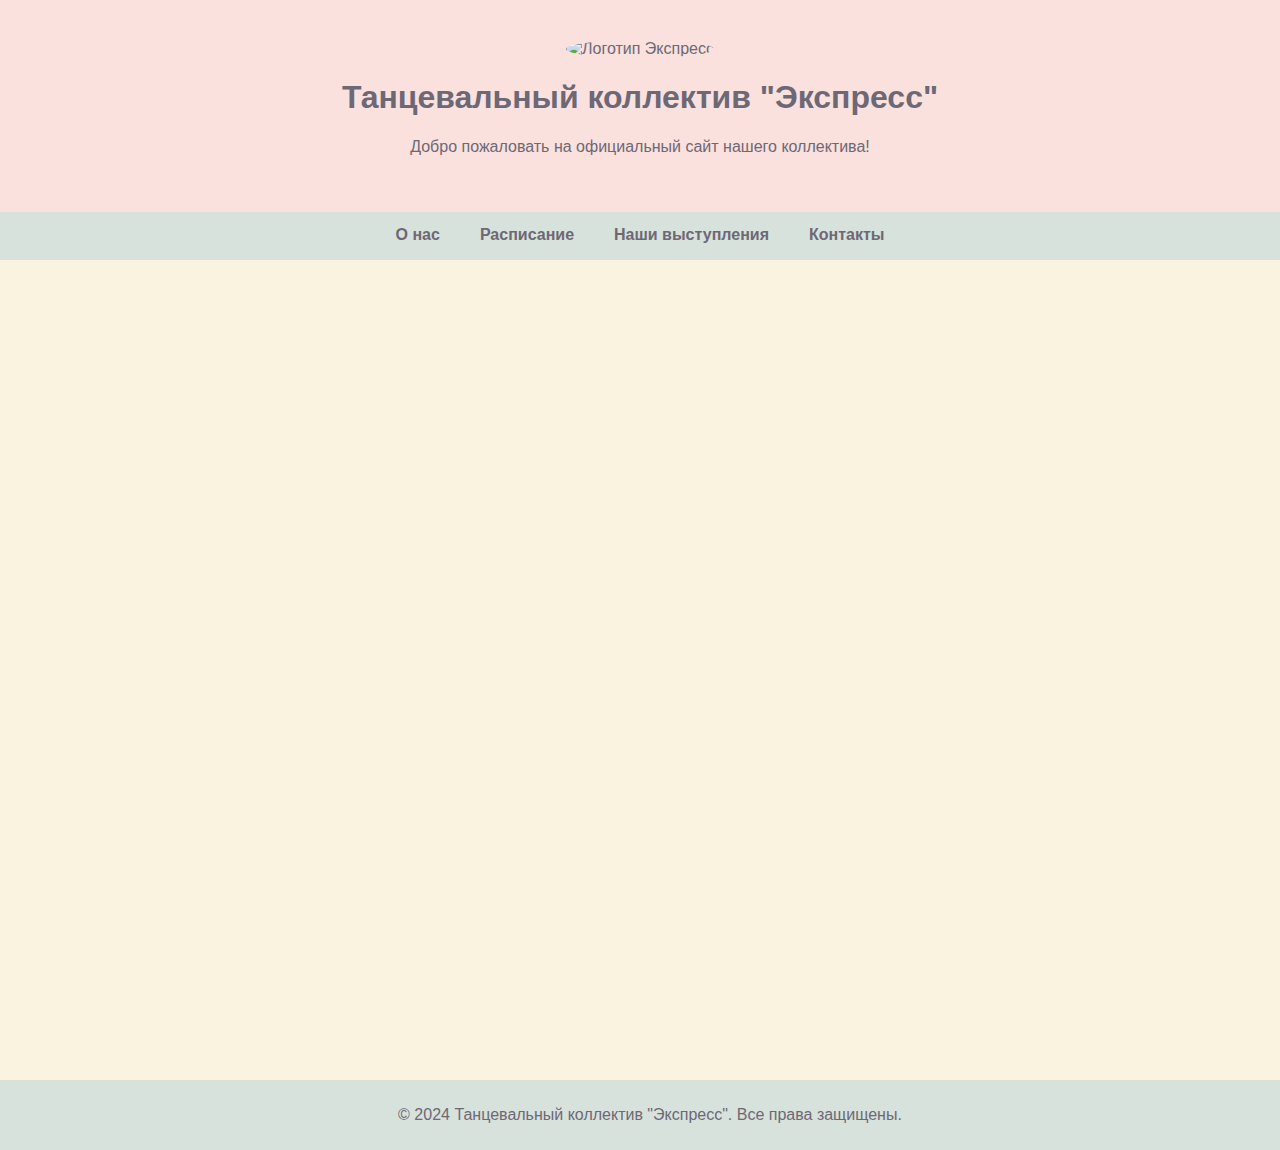
==== first_try.html @ 5ff7989e "Add files via upload" ====
<!DOCTYPE html>
<html lang="ru">
<head>
    <meta charset="UTF-8">
    <meta name="viewport" content="width=device-width, initial-scale=1.0">
    <title>Танцевальный коллектив Экспресс</title>
    <style>
        body {
            font-family: 'Segoe UI', Tahoma, Geneva, Verdana, sans-serif;
            background-color: #FAF3E0;
            color: #555;
            margin: 0;
            padding: 0;
            overflow-x: hidden;
        }
        header {
            background-color: #F2D7D5;
            color: #6D6875;
            padding: 40px;
            text-align: center;
            transition: background-color 1s ease;
        }
        header img {
            width: 100px;
            border-radius: 50%;
            animation: fadeIn 2s ease-in-out;
        }
        nav {
            display: flex;
            justify-content: center;
            background-color: #D8E2DC;
            flex-wrap: wrap; /* Адаптивное меню */
        }
        nav a {
            color: #6D6875;
            padding: 14px 20px;
            text-decoration: none;
            text-align: center;
            font-weight: bold;
            transition: color 0.3s ease, border-bottom 0.3s ease;
            border-bottom: 2px solid transparent;
        }
        nav a:hover {
            background-color: #FAE1DD;
            color: #555;
            transform: scale(1.1);
        }
        section {
            padding: 20px;
            margin: 20px;
            background-color: #FFE5D9;
            border-radius: 10px;
            opacity: 0;
            transform: translateY(20px);
            transition: all 0.8s ease;
        }
        h2 {
            color: #6D6875;
        }
        footer {
            background-color: #D8E2DC;
            color: #6D6875;
            text-align: center;
            padding: 10px;
            position: relative;
            width: 100%;
            bottom: 0;
        }
        .image-container {
            text-align: center;
            margin: 20px 0;
        }
        .image-container img {
            width: 100%;
            max-width: 300px;
            border-radius: 10px;
            transform: scale(0.9);
            transition: transform 0.4s ease;
        }
        .image-container img:hover {
            transform: scale(1.05);
        }
        a {
            color: #6D6875;
            text-decoration: none;
            font-weight: bold;
            transition: color 0.3s ease, border-bottom 0.3s ease;
            border-bottom: 2px solid transparent;
        }
        a:hover {
            color: #B5838D;
            border-bottom: 2px solid #B5838D;
        }
        @media (max-width: 768px) {
            header img {
                width: 80px;
            }
            nav a {
                padding: 10px;
                font-size: 16px;
            }
            .image-container img {
                max-width: 200px;
            }
        }
        @keyframes fadeIn {
            from {
                opacity: 0;
            }
            to {
                opacity: 1;
            }
        }
    </style>
</head>
<body>
    <header id="header">
        <img src="logo.jpg" alt="Логотип Экспресс">
        <h1>Танцевальный коллектив "Экспресс"</h1>
        <p>Добро пожаловать на официальный сайт нашего коллектива!</p>
    </header>

    <nav>
        <a href="#about">О нас</a>
        <a href="#schedule">Расписание</a>
        <a href="#performances">Наши выступления</a>
        <a href="#contact">Контакты</a>
    </nav>

    <section id="about">
        <h2>О нас</h2>
        <div class="image-container">
            <img src="about.jpg" alt="О коллективе">
        </div>
        <p>Танцевальный коллектив "Экспресс" — это группа талантливых танцоров, выступающих на различных мероприятиях и фестивалях.</p>
    </section>

    <section id="schedule">
        <h2>Расписание</h2>
        <div class="image-container">
            <img src="schedule.jpg" alt="Расписание">
        </div>
        <p>Здесь будет информация о нашем графике тренировок и репетиций.</p>
    </section>

    <section id="performances">
        <h2>Наши выступления</h2>
        <div class="image-container">
            <img src="performances.jpg" alt="Наши выступления">
        </div>
        <p>Скоро вы сможете узнать о предстоящих и прошедших выступлениях "Экспресс".</p>
    </section>

    <section id="contact">
        <h2>Контакты</h2>
        <div class="image-container">
            <img src="contact.jpg" alt="Контакты">
        </div>
        <p>Свяжитесь с нами по email: express@example.com</p>
    </section>

    <footer>
        <p>&copy; 2024 Танцевальный коллектив "Экспресс". Все права защищены.</p>
    </footer>

    <script>
        // Анимация при прокрутке страницы
        document.addEventListener('scroll', function () {
            const sections = document.querySelectorAll('section');
            const triggerHeight = window.innerHeight * 0.8;

            sections.forEach(section => {
                const sectionTop = section.getBoundingClientRect().top;

                if (sectionTop < triggerHeight) {
                    section.style.opacity = '1';
                    section.style.transform = 'translateY(0)';
                }
            });
        });

        // Анимация при наведении на заголовок
        const header = document.getElementById('header');
        header.addEventListener('mouseover', () => {
            header.style.backgroundColor = '#FAE1DD';
        });

        header.addEventListener('mouseout', () => {
            header.style.backgroundColor = '#F2D7D5';
        });
    </script>
</body>
</html>
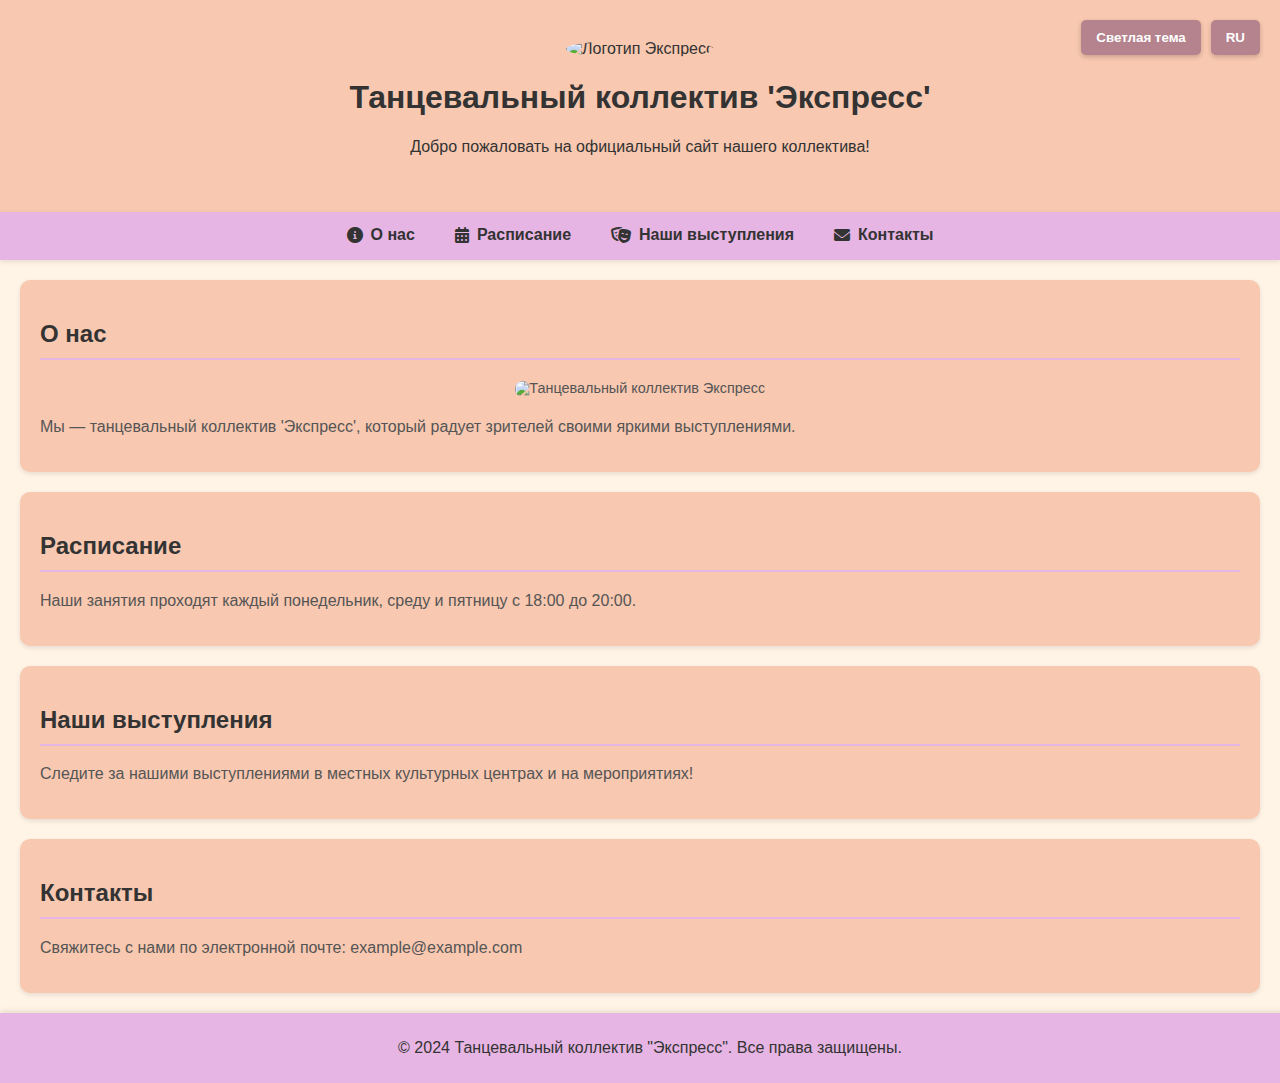
==== commit 3819d8d8: "Add files via upload" ====
--- a/first_try.html
+++ b/first_try.html
@@ -4,72 +4,121 @@
     <meta charset="UTF-8">
     <meta name="viewport" content="width=device-width, initial-scale=1.0">
     <title>Танцевальный коллектив Экспресс</title>
+    <link rel="stylesheet" href="https://cdnjs.cloudflare.com/ajax/libs/font-awesome/6.0.0-beta3/css/all.min.css">
     <style>
         body {
             font-family: 'Segoe UI', Tahoma, Geneva, Verdana, sans-serif;
-            background-color: #FAF3E0;
+            background-color: #FFF4E6; /* Светлый кремовый фон */
             color: #555;
             margin: 0;
             padding: 0;
             overflow-x: hidden;
-        }
+            transition: background-color 0.3s ease, color 0.3s ease; /* Плавный переход цвета фона и текста */
+        }
+
         header {
-            background-color: #F2D7D5;
-            color: #6D6875;
+            background-color: #F8C8B0; /* Персиковый */
+            color: #333;
             padding: 40px;
             text-align: center;
-            transition: background-color 1s ease;
-        }
+            transition: background-color 1s ease, color 1s ease; /* Плавный переход цветов */
+            box-shadow: 0 2px 10px rgba(0, 0, 0, 0.1); /* Тень для глубины */
+        }
+
         header img {
             width: 100px;
             border-radius: 50%;
             animation: fadeIn 2s ease-in-out;
         }
+
         nav {
             display: flex;
             justify-content: center;
-            background-color: #D8E2DC;
+            background-color: #E6B5E3; /* Нежно-лавандовый */
             flex-wrap: wrap; /* Адаптивное меню */
-        }
+            box-shadow: 0 2px 5px rgba(0, 0, 0, 0.1); /* Тень для меню */
+        }
+
         nav a {
-            color: #6D6875;
+            color: #333;
             padding: 14px 20px;
             text-decoration: none;
             text-align: center;
             font-weight: bold;
-            transition: color 0.3s ease, border-bottom 0.3s ease;
+            transition: color 0.3s ease, border-bottom 0.3s ease, transform 0.3s ease;
             border-bottom: 2px solid transparent;
-        }
+            display: flex; /* Flex для иконок */
+            align-items: center; /* Вертикальное выравнивание */
+        }
+
+        nav a i {
+            margin-right: 8px; /* Отступ для иконки */
+        }
+
         nav a:hover {
-            background-color: #FAE1DD;
+            background-color: #F2D7D5; /* Нежный акцент */
             color: #555;
-            transform: scale(1.1);
-        }
+            transform: scale(1.1); /* Легкое увеличение */
+        }
+
+        .theme-language-buttons {
+            position: absolute;
+            top: 20px;
+            right: 20px;
+            display: flex;
+            gap: 10px; /* Отступ между кнопками */
+        }
+
+        .theme-language-btn {
+            background-color: #B5838D; /* Фиолетовый цвет кнопки */
+            color: #fff;
+            border: none;
+            border-radius: 5px;
+            padding: 10px 15px;
+            cursor: pointer;
+            font-weight: bold;
+            transition: background-color 0.3s ease, transform 0.3s ease;
+            box-shadow: 0 2px 5px rgba(0, 0, 0, 0.2); /* Тень для кнопок */
+        }
+
+        .theme-language-btn:hover {
+            background-color: #A45C6C; /* Темный фиолетовый при наведении */
+            transform: scale(1.05); /* Увеличение при наведении */
+        }
+
         section {
             padding: 20px;
             margin: 20px;
-            background-color: #FFE5D9;
+            background-color: #F8C8B0; /* Персиковый */
             border-radius: 10px;
             opacity: 0;
             transform: translateY(20px);
             transition: all 0.8s ease;
-        }
+            box-shadow: 0 2px 5px rgba(0, 0, 0, 0.1); /* Тень для секций */
+        }
+
         h2 {
-            color: #6D6875;
-        }
+            color: #333;
+            border-bottom: 2px solid #E6B5E3; /* Подчёркивание для заголовков */
+            padding-bottom: 10px;
+        }
+
         footer {
-            background-color: #D8E2DC;
-            color: #6D6875;
+            background-color: #E6B5E3; /* Нежно-лавандовый */
+            color: #333;
             text-align: center;
             padding: 10px;
             position: relative;
             width: 100%;
             bottom: 0;
-        }
+            box-shadow: 0 -2px 5px rgba(0, 0, 0, 0.1); /* Тень для футера */
+        }
+
         .image-container {
             text-align: center;
             margin: 20px 0;
         }
+
         .image-container img {
             width: 100%;
             max-width: 300px;
@@ -77,20 +126,39 @@
             transform: scale(0.9);
             transition: transform 0.4s ease;
         }
+
         .image-container img:hover {
             transform: scale(1.05);
         }
-        a {
-            color: #6D6875;
-            text-decoration: none;
-            font-weight: bold;
-            transition: color 0.3s ease, border-bottom 0.3s ease;
-            border-bottom: 2px solid transparent;
-        }
-        a:hover {
-            color: #B5838D;
-            border-bottom: 2px solid #B5838D;
-        }
+
+        /* Темная тема */
+        .dark-mode {
+            background-color: #333; /* Темный фон */
+            color: #FFF; /* Белый текст */
+        }
+
+        .dark-mode header {
+            background-color: #444; /* Темный заголовок */
+        }
+
+        .dark-mode nav {
+            background-color: #555; /* Темное меню */
+        }
+
+        .dark-mode nav a {
+            color: #DDD; /* Светлый текст в меню */
+        }
+
+        .dark-mode section {
+            background-color: #444; /* Темный фон секций */
+            color: #FFF; /* Белый текст в секциях */
+        }
+
+        .dark-mode footer {
+            background-color: #555; /* Темный футер */
+            color: #DDD; /* Светлый текст в футере */
+        }
+
         @media (max-width: 768px) {
             header img {
                 width: 80px;
@@ -103,6 +171,20 @@
                 max-width: 200px;
             }
         }
+
+        @media (max-width: 576px) {
+            nav a {
+                font-size: 14px;
+                padding: 8px;
+            }
+            .image-container img {
+                max-width: 150px;
+            }
+            section {
+                margin: 10px;
+            }
+        }
+
         @keyframes fadeIn {
             from {
                 opacity: 0;
@@ -110,53 +192,53 @@
             to {
                 opacity: 1;
             }
+        }
+
+        html {
+            scroll-behavior: smooth;
         }
     </style>
 </head>
 <body>
     <header id="header">
-        <img src="logo.jpg" alt="Логотип Экспресс">
-        <h1>Танцевальный коллектив "Экспресс"</h1>
-        <p>Добро пожаловать на официальный сайт нашего коллектива!</p>
+        <img src="images/logo.jpeg" alt="Логотип Экспресс">
+        <h1 id="header-title">Танцевальный коллектив "Экспресс"</h1>
+        <p id="header-welcome">Добро пожаловать на официальный сайт нашего коллектива!</p>
     </header>
 
+    <div class="theme-language-buttons">
+        <button id="theme-toggle" class="theme-language-btn">Светлая тема</button>
+        <button id="language-toggle" class="theme-language-btn">RU</button>
+    </div>
+
     <nav>
-        <a href="#about">О нас</a>
-        <a href="#schedule">Расписание</a>
-        <a href="#performances">Наши выступления</a>
-        <a href="#contact">Контакты</a>
+        <a href="#about"><i class="fas fa-info-circle"></i><span id="link-about">О нас</span></a>
+        <a href="#schedule"><i class="fas fa-calendar-alt"></i><span id="link-schedule">Расписание</span></a>
+        <a href="#performances"><i class="fas fa-theater-masks"></i><span id="link-performances">Наши выступления</span></a>
+        <a href="#contact"><i class="fas fa-envelope"></i><span id="link-contact">Контакты</span></a>
     </nav>
 
     <section id="about">
-        <h2>О нас</h2>
+        <h2 id="about-title">О нас</h2>
         <div class="image-container">
-            <img src="about.jpg" alt="О коллективе">
+            <img src="images/1.jpg" alt="Танцевальный коллектив Экспресс">
         </div>
-        <p>Танцевальный коллектив "Экспресс" — это группа талантливых танцоров, выступающих на различных мероприятиях и фестивалях.</p>
+        <p id="about-text">Мы — танцевальный коллектив "Экспресс", который радует зрителей своими яркими выступлениями.</p>
     </section>
-
+    
     <section id="schedule">
-        <h2>Расписание</h2>
-        <div class="image-container">
-            <img src="schedule.jpg" alt="Расписание">
-        </div>
-        <p>Здесь будет информация о нашем графике тренировок и репетиций.</p>
+        <h2 id="schedule-title">Расписание</h2>
+        <p id="schedule-text">Наши занятия проходят каждый понедельник, среду и пятницу с 18:00 до 20:00.</p>
     </section>
 
     <section id="performances">
-        <h2>Наши выступления</h2>
-        <div class="image-container">
-            <img src="performances.jpg" alt="Наши выступления">
-        </div>
-        <p>Скоро вы сможете узнать о предстоящих и прошедших выступлениях "Экспресс".</p>
+        <h2 id="performances-title">Наши выступления</h2>
+        <p id="performances-text">Следите за нашими выступлениями в местных культурных центрах и на мероприятиях!</p>
     </section>
 
     <section id="contact">
-        <h2>Контакты</h2>
-        <div class="image-container">
-            <img src="contact.jpg" alt="Контакты">
-        </div>
-        <p>Свяжитесь с нами по email: express@example.com</p>
+        <h2 id="contact-title">Контакты</h2>
+        <p id="contact-text">Свяжитесь с нами по электронной почте: example@example.com</p>
     </section>
 
     <footer>
@@ -164,29 +246,163 @@
     </footer>
 
     <script>
-        // Анимация при прокрутке страницы
-        document.addEventListener('scroll', function () {
-            const sections = document.querySelectorAll('section');
-            const triggerHeight = window.innerHeight * 0.8;
-
-            sections.forEach(section => {
-                const sectionTop = section.getBoundingClientRect().top;
-
-                if (sectionTop < triggerHeight) {
-                    section.style.opacity = '1';
-                    section.style.transform = 'translateY(0)';
+        const translations = {
+            RU: {
+                title: "Танцевальный коллектив 'Экспресс'",
+                welcome: "Добро пожаловать на официальный сайт нашего коллектива!",
+                aboutTitle: "О нас",
+                aboutText: "Мы — танцевальный коллектив 'Экспресс', который радует зрителей своими яркими выступлениями.",
+                scheduleTitle: "Расписание",
+                scheduleText: "Наши занятия проходят каждый понедельник, среду и пятницу с 18:00 до 20:00.",
+                performancesTitle: "Наши выступления",
+                performancesText: "Следите за нашими выступлениями в местных культурных центрах и на мероприятиях!",
+                contactTitle: "Контакты",
+                contactText: "Свяжитесь с нами по электронной почте: example@example.com",
+                linkAbout: "О нас",
+                linkSchedule: "Расписание",
+                linkPerformances: "Наши выступления",
+                linkContact: "Контакты",
+            },
+            EN: {
+                title: "Dance Group 'Express'",
+                welcome: "Welcome to the official website of our group!",
+                aboutTitle: "About Us",
+                aboutText: "We are the 'Express' dance group, delighting audiences with our vibrant performances.",
+                scheduleTitle: "Schedule",
+                scheduleText: "Our classes are held every Monday, Wednesday, and Friday from 6 PM to 8 PM.",
+                performancesTitle: "Our Performances",
+                performancesText: "Follow our performances at local cultural centers and events!",
+                contactTitle: "Contact",
+                contactText: "Contact us via email: example@example.com",
+                linkAbout: "About Us",
+                linkSchedule: "Schedule",
+                linkPerformances: "Our Performances",
+                linkContact: "Contact",
+            },
+            UA: {
+                title: "Танцювальний колектив 'Експрес'",
+                welcome: "Ласкаво просимо на офіційний сайт нашого колективу!",
+                aboutTitle: "Про нас",
+                aboutText: "Ми — танцювальний колектив 'Експрес', який радує глядачів своїми яскравими виступами.",
+                scheduleTitle: "Розклад",
+                scheduleText: "Наші заняття проходять щопонеділка, середи та п’ятниці з 18:00 до 20:00.",
+                performancesTitle: "Наші виступи",
+                performancesText: "Слідкуйте за нашими виступами в місцевих культурних центрах та на заходах!",
+                contactTitle: "Контакти",
+                contactText: "Зв’яжіться з нами електронною поштою: example@example.com",
+                linkAbout: "Про нас",
+                linkSchedule: "Розклад",
+                linkPerformances: "Наші виступи",
+                linkContact: "Контакти",
+            },
+            PL: {
+                title: "Zespół taneczny 'Express'",
+                welcome: "Witamy na oficjalnej stronie naszej grupy!",
+                aboutTitle: "O nas",
+                aboutText: "Jesteśmy zespołem tanecznym 'Express', który cieszy widzów naszymi żywymi występami.",
+                scheduleTitle: "Harmonogram",
+                scheduleText: "Nasze zajęcia odbywają się w każdy poniedziałek, środę i piątek od 18:00 do 20:00.",
+                performancesTitle: "Nasze występy",
+                performancesText: "Śledź nasze występy w lokalnych centrach kulturalnych i na wydarzeniach!",
+                contactTitle: "Kontakt",
+                contactText: "Skontaktuj się z nami mailowo: example@example.com",
+                linkAbout: "O nas",
+                linkSchedule: "Harmonogram",
+                linkPerformances: "Nasze występy",
+                linkContact: "Kontakt",
+            },
+            ZH: {
+                title: "舞蹈团 '快车'",
+                welcome: "欢迎来到我们团队的官方网站！",
+                aboutTitle: "关于我们",
+                aboutText: "我们是舞蹈团 '快车'，用活力四射的表演给观众带来欢乐。",
+                scheduleTitle: "时间表",
+                scheduleText: "我们的课程在每周一、三和五的下午6点到8点进行。",
+                performancesTitle: "我们的演出",
+                performancesText: "关注我们在当地文化中心和活动中的演出！",
+                contactTitle: "联系方式",
+                contactText: "通过电子邮件与我们联系：example@example.com",
+                linkAbout: "关于我们",
+                linkSchedule: "时间表",
+                linkPerformances: "我们的演出",
+                linkContact: "联系方式",
+            }
+        };
+
+        const languageToggleBtn = document.getElementById('language-toggle');
+        let currentLanguageIndex = 0;
+        const languages = Object.keys(translations);
+
+        function changeLanguage() {
+            const currentLang = languages[currentLanguageIndex];
+            const translation = translations[currentLang];
+
+            // Обновление текста на странице
+            document.title = translation.title;
+            document.getElementById('header-title').textContent = translation.title;
+            document.getElementById('header-welcome').textContent = translation.welcome;
+            document.getElementById('about-title').textContent = translation.aboutTitle;
+            document.getElementById('about-text').textContent = translation.aboutText;
+            document.getElementById('schedule-title').textContent = translation.scheduleTitle;
+            document.getElementById('schedule-text').textContent = translation.scheduleText;
+            document.getElementById('performances-title').textContent = translation.performancesTitle;
+            document.getElementById('performances-text').textContent = translation.performancesText;
+            document.getElementById('contact-title').textContent = translation.contactTitle;
+            document.getElementById('contact-text').textContent = translation.contactText;
+            document.getElementById('link-about').textContent = translation.linkAbout;
+            document.getElementById('link-schedule').textContent = translation.linkSchedule;
+            document.getElementById('link-performances').textContent = translation.linkPerformances;
+            document.getElementById('link-contact').textContent = translation.linkContact;
+
+            languageToggleBtn.textContent = currentLang; // Обновляем текст на кнопке выбора языка
+        }
+
+        languageToggleBtn.addEventListener('click', () => {
+            currentLanguageIndex = (currentLanguageIndex + 1) % languages.length;
+            changeLanguage();
+        });
+
+        // Выбор языка по умолчанию
+        changeLanguage();
+
+        const themeToggleBtn = document.getElementById('theme-toggle');
+        const body = document.body;
+
+        themeToggleBtn.addEventListener('click', () => {
+            body.classList.toggle('dark-mode');
+            const isDarkMode = body.classList.contains('dark-mode');
+            themeToggleBtn.textContent = isDarkMode ? 'Светлая тема' : 'Темная тема';
+        });
+
+        // Анимация секций при прокрутке
+        const sections = document.querySelectorAll('section');
+
+        const options = {
+            threshold: 0.1
+        };
+
+        const observer = new IntersectionObserver((entries, observer) => {
+            entries.forEach(entry => {
+                if (entry.isIntersecting) {
+                    entry.target.style.opacity = '1';
+                    entry.target.style.transform = 'translateY(0)';
+                    observer.unobserve(entry.target);
                 }
             });
+        }, options);
+
+        sections.forEach(section => {
+            observer.observe(section);
         });
 
-        // Анимация при наведении на заголовок
-        const header = document.getElementById('header');
-        header.addEventListener('mouseover', () => {
-            header.style.backgroundColor = '#FAE1DD';
-        });
-
-        header.addEventListener('mouseout', () => {
-            header.style.backgroundColor = '#F2D7D5';
+        // Плавные переходы между страницами (пример для anchor ссылок)
+        const links = document.querySelectorAll('nav a');
+        links.forEach(link => {
+            link.addEventListener('click', (e) => {
+                e.preventDefault();
+                const target = document.querySelector(link.getAttribute('href'));
+                target.scrollIntoView({ behavior: 'smooth' });
+            });
         });
     </script>
 </body>
